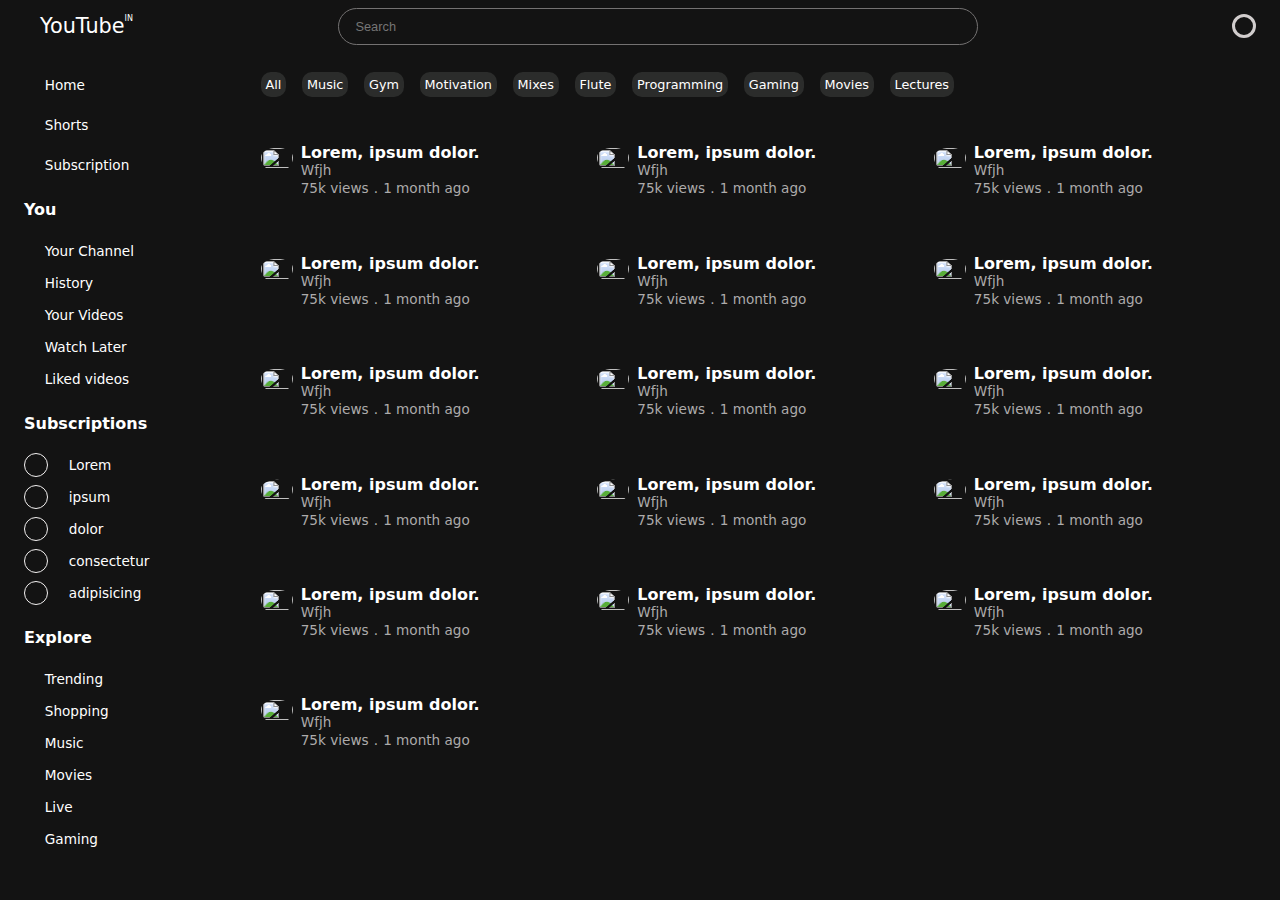
==== index.html @ 7ba743bc "Update and rename youtubeclone.html to index.html" ====
<!DOCTYPE html>
<html lang="en">
<head>
    <meta charset="UTF-8">
    <meta name="viewport" content="width=device-width, initial-scale=1.0">
    <title>Document</title>
    <link rel="stylesheet" href="youtubeclone.css">
    <link rel="preconnect" href="https://fonts.googleapis.com">
    <link rel="preconnect" href="https://fonts.gstatic.com" crossorigin>
    <link
        href="https://fonts.googleapis.com/css2?family=Josefin+Sans&family=Kanit:wght@300&family=Lato:ital@1&family=Montserrat:wght@300;400&family=Open+Sans&family=Quicksand:wght@500&family=Raleway&display=swap"
        rel="stylesheet">
    <link href="https://cdn.jsdelivr.net/npm/remixicon@3.5.0/fonts/remixicon.css" rel="stylesheet">
    <head>
    <link rel="stylesheet" href="boxicons.min.css">
</head>
</head>

<body>
    <div class="container">
        <div class="header">
            <div class="right">
                <i class="ri-menu-line"></i>
                <span id="yt">
                    <i class="ri-youtube-line"></i>
                    <span class="yt">YouTube<sup class="sup">IN</sup></span>
                </span>

            </div>
            <div class="search_bar">
                <input type="text" placeholder="Search">
            </div>
            <div class="left">
                <i class="ri-notification-fill"></i>
                <i class="ri-vidicon-line"></i>
                <span class="profile"></span>
            </div>
        </div>
        <div class="main">
            <div class="side_nav">
                <div class="common">
                    <i class="ri-home-fill"></i>
                    <span>Home</span>
                </div>
                <div class="common">
                    <i class="ri-movie-fill"></i>
                    <span>Shorts</span>
                </div>
                <div class="common">
                    <i class="ri-bank-card-2-fill"></i>
                    <span>Subscription</span>
                </div>
                <div class="common">
                    <i class="ri-profile-fill"></i>
                    <span>You</span>
                </div>
            </div>
            <div class="side_content">
                <div class="menu">
                    <a href="#" class="common">
                        <i class="ri-home-fill"></i>
                        <span>Home</span>
                    </a>
                    <a href="#" class="common">
                        <i class="ri-movie-fill"></i>
                        <span>Shorts</span>
                    </a>
                    <a href="#" class="common">
                        <i class="ri-bank-card-2-fill"></i>
                        <span>Subscription</span>
                    </a>
                </div>
                <div class="you">
                    <div class="title">
                        <div class="y">You</div>
                        <i class="ri-arrow-right-s-line"></i>
                    </div>
                    <div class="contents">
                        <a href="#" class="common">
                            <i class="ri-user-line"></i>
                            <span>Your Channel</span>
                        </a>
                        <a href="#" class="common">
                            <i class="ri-history-line"></i>
                            <span>History</span>
                        </a>
                        <a href="#" class="common">
                            <i class="ri-video-line"></i>
                            <span>Your Videos</span>
                        </a>
                        <a href="#" class="common">
                            <i class="ri-time-line"></i>
                            <span>Watch Later</span>
                        </a>
                        <a href="#" class="common">
                            <i class="ri-thumb-up-line"></i>
                            <span>Liked videos</span>
                        </a>
                    </div>
                </div>
                <div class="subscription">
                    <div class="title">
                        <div class="y">Subscriptions</div>
                    </div>
                    <div class="contents">
                        
                        <a href="#" class="common">
                            <div class="icon"></div>
                            <span>Lorem</span>
                        </a>
                        <a href="#" class="common">
                            <div class="icon"></div>
                            <span>ipsum</span>
                        </a>
                        <a href="#" class="common">
                            <div class="icon"></div>
                            <span>dolor</span>
                        </a>
                        <a href="#" class="common">
                            <div class="icon"></div>
                            <span>consectetur</span>
                        </a>
                        <a href="#" class="common">
                            <div class="icon"></div>
                            <span>adipisicing</span>
                        </a>
                    </div>
                </div>
                <div class="Explore">
                    <div class="title">
                        <div class="y">Explore</div>
                    </div>
                    <div class="contents">
                        <a href="#" class="common">
                            <i class="ri-fire-line"></i>
                            <span>Trending</span>
                        </a>
                        <a href="#" class="common">
                            <i class="ri-shopping-bag-line"></i>
                            <span>Shopping</span>
                        </a>
                        <a href="#" class="common">
                            <i class="ri-disc-line"></i>
                            <span>Music</span>
                        </a>
                        <a href="#" class="common">
                            <i class="ri-movie-2-line"></i>
                            <span>Movies</span>
                        </a>
                        <a href="#" class="common">
                            <i class="ri-wireless-charging-line"></i>
                            <span>Live</span>
                        </a>
                        <a href="#" class="common">
                            <i class="ri-playstation-line"></i>
                            <span>Gaming</span>
                        </a>
                        <a href="#" class="common">
                            <i class="ri-newspaper-line"></i>
                            <span>News</span>
                        </a>
                        <a href="#" class="common">
                            <i class="ri-trophy-line"></i>
                            <span>Sports</span>
                        </a>
                        <a href="#" class="common">
                            <i class="ri-book-open-line"></i>
                            <span>Learning</span>
                        </a>
                        <a href="#" class="common">
                            <i class="ri-handbag-line"></i>
                            <span>Fashion & Beauty</span>
                        </a>
                        <a href="#" class="common">
                            <i class="ri-mic-2-line"></i>
                            <span>Podcasts</span>
                        </a>
                    </div>
                </div>
            </div>
            <div class="video-section">
                <div class="vid-tags">
                    <div class="tags">All</div>
                    <div class="tags">Music</div>
                    <div class="tags">Gym</div>
                    <div class="tags">Motivation</div>
                    <div class="tags">Mixes</div>
                    <div class="tags">Flute</div>
                    <div class="tags">Programming</div>
                    <div class="tags">Gaming</div>
                    <div class="tags">Movies</div>
                    <div class="tags">Lectures</div>
                </div>
                <div class="videos">
                    <div class="card">
                        <img src="https://i.ytimg.com/vi/D4H28YPUZ6o/hq720.jpg?sqp=-oaymwEcCNAFEJQDSFXyq4qpAw4IARUAAIhCGAFwAcABBg==&amp;rs=AOn4CLAt7g7GT-tuCixiomehxLaDKnew3Q" alt="" class="thumbnail">
                        <div class="footer">
                            <img src="https://yt3.ggpht.com/lhl2D5uutcgkzCJZpGZeS_dE2kdn_cKEvUqWnm7Y2fQIt15qZzZ3FchIhzRkL1O9UNhvDWNoQw=s68-c-k-c0x00ffffff-no-rj" alt="" class="logo">
                            <div class="card-contents">
                                <div class="cardtitle">Lorem, ipsum dolor.</div>
                                <div class="chnlname">Wfjh</div>
                                <div class="details">
                                    <span class="views">75k views</span>
                                    <span class="dot">.</span>
                                    <span class="time">1 month ago</span>
                                </div>
                            </div>
                        </div>
                    </div>
                    <div class="card">
                        <img src="https://i.ytimg.com/vi/D4H28YPUZ6o/hq720.jpg?sqp=-oaymwEcCNAFEJQDSFXyq4qpAw4IARUAAIhCGAFwAcABBg==&amp;rs=AOn4CLAt7g7GT-tuCixiomehxLaDKnew3Q" alt="" class="thumbnail">
                        <div class="footer">
                            <img src="https://yt3.ggpht.com/lhl2D5uutcgkzCJZpGZeS_dE2kdn_cKEvUqWnm7Y2fQIt15qZzZ3FchIhzRkL1O9UNhvDWNoQw=s68-c-k-c0x00ffffff-no-rj" alt="" class="logo">
                            <div class="card-contents">
                                <div class="cardtitle">Lorem, ipsum dolor.</div>
                                <div class="chnlname">Wfjh</div>
                                <div class="details">
                                    <span class="views">75k views</span>
                                    <span class="dot">.</span>
                                    <span class="time">1 month ago</span>
                                </div>
                            </div>
                        </div>
                    </div>
                    <div class="card">
                        <img src="https://i.ytimg.com/vi/D4H28YPUZ6o/hq720.jpg?sqp=-oaymwEcCNAFEJQDSFXyq4qpAw4IARUAAIhCGAFwAcABBg==&amp;rs=AOn4CLAt7g7GT-tuCixiomehxLaDKnew3Q" alt="" class="thumbnail">
                        <div class="footer">
                            <img src="https://yt3.ggpht.com/lhl2D5uutcgkzCJZpGZeS_dE2kdn_cKEvUqWnm7Y2fQIt15qZzZ3FchIhzRkL1O9UNhvDWNoQw=s68-c-k-c0x00ffffff-no-rj" alt="" class="logo">
                            <div class="card-contents">
                                <div class="cardtitle">Lorem, ipsum dolor.</div>
                                <div class="chnlname">Wfjh</div>
                                <div class="details">
                                    <span class="views">75k views</span>
                                    <span class="dot">.</span>
                                    <span class="time">1 month ago</span>
                                </div>
                            </div>
                        </div>
                    </div>
                    <div class="card">
                        <img src="https://i.ytimg.com/vi/D4H28YPUZ6o/hq720.jpg?sqp=-oaymwEcCNAFEJQDSFXyq4qpAw4IARUAAIhCGAFwAcABBg==&amp;rs=AOn4CLAt7g7GT-tuCixiomehxLaDKnew3Q" alt="" class="thumbnail">
                        <div class="footer">
                            <img src="https://yt3.ggpht.com/lhl2D5uutcgkzCJZpGZeS_dE2kdn_cKEvUqWnm7Y2fQIt15qZzZ3FchIhzRkL1O9UNhvDWNoQw=s68-c-k-c0x00ffffff-no-rj" alt="" class="logo">
                            <div class="card-contents">
                                <div class="cardtitle">Lorem, ipsum dolor.</div>
                                <div class="chnlname">Wfjh</div>
                                <div class="details">
                                    <span class="views">75k views</span>
                                    <span class="dot">.</span>
                                    <span class="time">1 month ago</span>
                                </div>
                            </div>
                        </div>
                    </div>
                    <div class="card">
                        <img src="https://i.ytimg.com/vi/D4H28YPUZ6o/hq720.jpg?sqp=-oaymwEcCNAFEJQDSFXyq4qpAw4IARUAAIhCGAFwAcABBg==&amp;rs=AOn4CLAt7g7GT-tuCixiomehxLaDKnew3Q" alt="" class="thumbnail">
                        <div class="footer">
                            <img src="https://yt3.ggpht.com/lhl2D5uutcgkzCJZpGZeS_dE2kdn_cKEvUqWnm7Y2fQIt15qZzZ3FchIhzRkL1O9UNhvDWNoQw=s68-c-k-c0x00ffffff-no-rj" alt="" class="logo">
                            <div class="card-contents">
                                <div class="cardtitle">Lorem, ipsum dolor.</div>
                                <div class="chnlname">Wfjh</div>
                                <div class="details">
                                    <span class="views">75k views</span>
                                    <span class="dot">.</span>
                                    <span class="time">1 month ago</span>
                                </div>
                            </div>
                        </div>
                    </div>
                    <div class="card">
                        <img src="https://i.ytimg.com/vi/D4H28YPUZ6o/hq720.jpg?sqp=-oaymwEcCNAFEJQDSFXyq4qpAw4IARUAAIhCGAFwAcABBg==&amp;rs=AOn4CLAt7g7GT-tuCixiomehxLaDKnew3Q" alt="" class="thumbnail">
                        <div class="footer">
                            <img src="https://yt3.ggpht.com/lhl2D5uutcgkzCJZpGZeS_dE2kdn_cKEvUqWnm7Y2fQIt15qZzZ3FchIhzRkL1O9UNhvDWNoQw=s68-c-k-c0x00ffffff-no-rj" alt="" class="logo">
                            <div class="card-contents">
                                <div class="cardtitle">Lorem, ipsum dolor.</div>
                                <div class="chnlname">Wfjh</div>
                                <div class="details">
                                    <span class="views">75k views</span>
                                    <span class="dot">.</span>
                                    <span class="time">1 month ago</span>
                                </div>
                            </div>
                        </div>
                    </div>
                    <div class="card">
                        <img src="https://i.ytimg.com/vi/D4H28YPUZ6o/hq720.jpg?sqp=-oaymwEcCNAFEJQDSFXyq4qpAw4IARUAAIhCGAFwAcABBg==&amp;rs=AOn4CLAt7g7GT-tuCixiomehxLaDKnew3Q" alt="" class="thumbnail">
                        <div class="footer">
                            <img src="https://yt3.ggpht.com/lhl2D5uutcgkzCJZpGZeS_dE2kdn_cKEvUqWnm7Y2fQIt15qZzZ3FchIhzRkL1O9UNhvDWNoQw=s68-c-k-c0x00ffffff-no-rj" alt="" class="logo">
                            <div class="card-contents">
                                <div class="cardtitle">Lorem, ipsum dolor.</div>
                                <div class="chnlname">Wfjh</div>
                                <div class="details">
                                    <span class="views">75k views</span>
                                    <span class="dot">.</span>
                                    <span class="time">1 month ago</span>
                                </div>
                            </div>
                        </div>
                    </div>
                    <div class="card">
                        <img src="https://i.ytimg.com/vi/D4H28YPUZ6o/hq720.jpg?sqp=-oaymwEcCNAFEJQDSFXyq4qpAw4IARUAAIhCGAFwAcABBg==&amp;rs=AOn4CLAt7g7GT-tuCixiomehxLaDKnew3Q" alt="" class="thumbnail">
                        <div class="footer">
                            <img src="https://yt3.ggpht.com/lhl2D5uutcgkzCJZpGZeS_dE2kdn_cKEvUqWnm7Y2fQIt15qZzZ3FchIhzRkL1O9UNhvDWNoQw=s68-c-k-c0x00ffffff-no-rj" alt="" class="logo">
                            <div class="card-contents">
                                <div class="cardtitle">Lorem, ipsum dolor.</div>
                                <div class="chnlname">Wfjh</div>
                                <div class="details">
                                    <span class="views">75k views</span>
                                    <span class="dot">.</span>
                                    <span class="time">1 month ago</span>
                                </div>
                            </div>
                        </div>
                    </div>
                    <div class="card">
                        <img src="https://i.ytimg.com/vi/D4H28YPUZ6o/hq720.jpg?sqp=-oaymwEcCNAFEJQDSFXyq4qpAw4IARUAAIhCGAFwAcABBg==&amp;rs=AOn4CLAt7g7GT-tuCixiomehxLaDKnew3Q" alt="" class="thumbnail">
                        <div class="footer">
                            <img src="https://yt3.ggpht.com/lhl2D5uutcgkzCJZpGZeS_dE2kdn_cKEvUqWnm7Y2fQIt15qZzZ3FchIhzRkL1O9UNhvDWNoQw=s68-c-k-c0x00ffffff-no-rj" alt="" class="logo">
                            <div class="card-contents">
                                <div class="cardtitle">Lorem, ipsum dolor.</div>
                                <div class="chnlname">Wfjh</div>
                                <div class="details">
                                    <span class="views">75k views</span>
                                    <span class="dot">.</span>
                                    <span class="time">1 month ago</span>
                                </div>
                            </div>
                        </div>
                    </div>
                    <div class="card">
                        <img src="https://i.ytimg.com/vi/D4H28YPUZ6o/hq720.jpg?sqp=-oaymwEcCNAFEJQDSFXyq4qpAw4IARUAAIhCGAFwAcABBg==&amp;rs=AOn4CLAt7g7GT-tuCixiomehxLaDKnew3Q" alt="" class="thumbnail">
                        <div class="footer">
                            <img src="https://yt3.ggpht.com/lhl2D5uutcgkzCJZpGZeS_dE2kdn_cKEvUqWnm7Y2fQIt15qZzZ3FchIhzRkL1O9UNhvDWNoQw=s68-c-k-c0x00ffffff-no-rj" alt="" class="logo">
                            <div class="card-contents">
                                <div class="cardtitle">Lorem, ipsum dolor.</div>
                                <div class="chnlname">Wfjh</div>
                                <div class="details">
                                    <span class="views">75k views</span>
                                    <span class="dot">.</span>
                                    <span class="time">1 month ago</span>
                                </div>
                            </div>
                        </div>
                    </div>
                    <div class="card">
                        <img src="https://i.ytimg.com/vi/D4H28YPUZ6o/hq720.jpg?sqp=-oaymwEcCNAFEJQDSFXyq4qpAw4IARUAAIhCGAFwAcABBg==&amp;rs=AOn4CLAt7g7GT-tuCixiomehxLaDKnew3Q" alt="" class="thumbnail">
                        <div class="footer">
                            <img src="https://yt3.ggpht.com/lhl2D5uutcgkzCJZpGZeS_dE2kdn_cKEvUqWnm7Y2fQIt15qZzZ3FchIhzRkL1O9UNhvDWNoQw=s68-c-k-c0x00ffffff-no-rj" alt="" class="logo">
                            <div class="card-contents">
                                <div class="cardtitle">Lorem, ipsum dolor.</div>
                                <div class="chnlname">Wfjh</div>
                                <div class="details">
                                    <span class="views">75k views</span>
                                    <span class="dot">.</span>
                                    <span class="time">1 month ago</span>
                                </div>
                            </div>
                        </div>
                    </div>
                    <div class="card">
                        <img src="https://i.ytimg.com/vi/D4H28YPUZ6o/hq720.jpg?sqp=-oaymwEcCNAFEJQDSFXyq4qpAw4IARUAAIhCGAFwAcABBg==&amp;rs=AOn4CLAt7g7GT-tuCixiomehxLaDKnew3Q" alt="" class="thumbnail">
                        <div class="footer">
                            <img src="https://yt3.ggpht.com/lhl2D5uutcgkzCJZpGZeS_dE2kdn_cKEvUqWnm7Y2fQIt15qZzZ3FchIhzRkL1O9UNhvDWNoQw=s68-c-k-c0x00ffffff-no-rj" alt="" class="logo">
                            <div class="card-contents">
                                <div class="cardtitle">Lorem, ipsum dolor.</div>
                                <div class="chnlname">Wfjh</div>
                                <div class="details">
                                    <span class="views">75k views</span>
                                    <span class="dot">.</span>
                                    <span class="time">1 month ago</span>
                                </div>
                            </div>
                        </div>
                    </div>
                    <div class="card">
                        <img src="https://i.ytimg.com/vi/D4H28YPUZ6o/hq720.jpg?sqp=-oaymwEcCNAFEJQDSFXyq4qpAw4IARUAAIhCGAFwAcABBg==&amp;rs=AOn4CLAt7g7GT-tuCixiomehxLaDKnew3Q" alt="" class="thumbnail">
                        <div class="footer">
                            <img src="https://yt3.ggpht.com/lhl2D5uutcgkzCJZpGZeS_dE2kdn_cKEvUqWnm7Y2fQIt15qZzZ3FchIhzRkL1O9UNhvDWNoQw=s68-c-k-c0x00ffffff-no-rj" alt="" class="logo">
                            <div class="card-contents">
                                <div class="cardtitle">Lorem, ipsum dolor.</div>
                                <div class="chnlname">Wfjh</div>
                                <div class="details">
                                    <span class="views">75k views</span>
                                    <span class="dot">.</span>
                                    <span class="time">1 month ago</span>
                                </div>
                            </div>
                        </div>
                    </div>
                    <div class="card">
                        <img src="https://i.ytimg.com/vi/D4H28YPUZ6o/hq720.jpg?sqp=-oaymwEcCNAFEJQDSFXyq4qpAw4IARUAAIhCGAFwAcABBg==&amp;rs=AOn4CLAt7g7GT-tuCixiomehxLaDKnew3Q" alt="" class="thumbnail">
                        <div class="footer">
                            <img src="https://yt3.ggpht.com/lhl2D5uutcgkzCJZpGZeS_dE2kdn_cKEvUqWnm7Y2fQIt15qZzZ3FchIhzRkL1O9UNhvDWNoQw=s68-c-k-c0x00ffffff-no-rj" alt="" class="logo">
                            <div class="card-contents">
                                <div class="cardtitle">Lorem, ipsum dolor.</div>
                                <div class="chnlname">Wfjh</div>
                                <div class="details">
                                    <span class="views">75k views</span>
                                    <span class="dot">.</span>
                                    <span class="time">1 month ago</span>
                                </div>
                            </div>
                        </div>
                    </div>
                    <div class="card">
                        <img src="https://i.ytimg.com/vi/D4H28YPUZ6o/hq720.jpg?sqp=-oaymwEcCNAFEJQDSFXyq4qpAw4IARUAAIhCGAFwAcABBg==&amp;rs=AOn4CLAt7g7GT-tuCixiomehxLaDKnew3Q" alt="" class="thumbnail">
                        <div class="footer">
                            <img src="https://yt3.ggpht.com/lhl2D5uutcgkzCJZpGZeS_dE2kdn_cKEvUqWnm7Y2fQIt15qZzZ3FchIhzRkL1O9UNhvDWNoQw=s68-c-k-c0x00ffffff-no-rj" alt="" class="logo">
                            <div class="card-contents">
                                <div class="cardtitle">Lorem, ipsum dolor.</div>
                                <div class="chnlname">Wfjh</div>
                                <div class="details">
                                    <span class="views">75k views</span>
                                    <span class="dot">.</span>
                                    <span class="time">1 month ago</span>
                                </div>
                            </div>
                        </div>
                    </div>
                    <div class="card">
                        <img src="https://i.ytimg.com/vi/D4H28YPUZ6o/hq720.jpg?sqp=-oaymwEcCNAFEJQDSFXyq4qpAw4IARUAAIhCGAFwAcABBg==&amp;rs=AOn4CLAt7g7GT-tuCixiomehxLaDKnew3Q" alt="" class="thumbnail">
                        <div class="footer">
                            <img src="https://yt3.ggpht.com/lhl2D5uutcgkzCJZpGZeS_dE2kdn_cKEvUqWnm7Y2fQIt15qZzZ3FchIhzRkL1O9UNhvDWNoQw=s68-c-k-c0x00ffffff-no-rj" alt="" class="logo">
                            <div class="card-contents">
                                <div class="cardtitle">Lorem, ipsum dolor.</div>
                                <div class="chnlname">Wfjh</div>
                                <div class="details">
                                    <span class="views">75k views</span>
                                    <span class="dot">.</span>
                                    <span class="time">1 month ago</span>
                                </div>
                            </div>
                        </div>
                    </div>
                </div>
            </div>
        </div>
        </div>
    </div>
</body>
</html>
---- youtubeclone.css ----
*{
    margin: 0;
    padding: 0;
    box-sizing: border-box;
}
body{
    color: white;
    background-color: rgba(0, 0, 0, 0.925);
    height: 100vh;
}
.right{
    font-family: system-ui, -apple-system, BlinkMacSystemFont, 'Segoe UI', Roboto, Oxygen, Ubuntu, Cantarell, 'Open Sans', 'Helvetica Neue', sans-serif;
    display: flex;
    justify-content: space-between;
    gap: 1rem;
}
.right span img{
    width: 2rem;
    height: 1.8rem;
    background: transparent;
}
#yt{
    display: flex;
    flex-direction: row;
}
.ri-youtube-line{
    display: flex;
    align-items: center;
}
.yt{
    display: flex;
    align-items: center;
    font-size: 1.3rem;
    font-weight: 500;
}
.sup{
    font-size: 0.5rem;
    font-weight: 400;
    height: 1.5rem;
}
.ri-menu-line{
    font-weight: bolder;
    display: flex;
    align-items: center;
    font-size: 1.5rem;
}
.search_bar input{
    width: 50vw;
    height: 2.3rem;
    border-radius: 20px;
    border: 1px solid rgb(116, 114, 114);
    background-color: rgb(19 19 19);
    color: white;
    padding: 1rem;
}
.search_bar input:placeholder-shown{
    font-size: 0.8rem;
    padding-left: 1rem;
}
.left{
    display: flex;
    flex-direction: row;
    justify-content: space-between;
    align-items: center;
    gap: 1.5rem;
}
.profile{
    border: 0.2rem solid rgb(209, 205, 205);
    border-radius: 50%;
    width: 1.5rem;
    height: 1.5rem;
}
.left .ri-notification-line, .ri-vidicon-line{
    font-size: 1.5rem;
}
.header{
    display: flex;
    justify-content: space-between;
    /* box-sizing: border-box; */
    padding: 0.5rem 1.5rem;
    /* position: fixed; */
}
.menu a, .contents a{
    text-decoration: none;
    color: white;
    font-size: 0.85rem;
    font-family: system-ui, -apple-system, BlinkMacSystemFont, 'Segoe UI', Roboto, Oxygen, Ubuntu, Cantarell, 'Open Sans', 'Helvetica Neue', sans-serif;
    font-weight: 400;
}
.menu{
    display: flex;
    flex-direction: column;
    gap: 0.5rem;
}
.common{
    display: flex;
    flex-direction: row;
    align-items: center;
    /* border: 1px solid; */
    gap: 1.3rem;
    width: 100%;
    height: 2rem;
    border-radius: 10px;
}
.common:focus{
    background-color: rgb(125, 128, 125);
}
.ri-home-fill, .ri-profile-fill, .ri-movie-fill, .ri-bank-card-2-fill, .ri-user-line, .ri-history-line, .ri-video-line, .ri-time-line, .ri-thumb-up-line, .ri-fire-line, .ri-shopping-bag-line, .ri-disc-line, .ri-movie-2-line, .ri-wireless-charging-line, .ri-playstation-line, .ri-newspaper-line, .ri-trophy-line, .ri-book-open-line, .ri-handbag-line, .ri-mic-2-line{
    font-size: 1.2rem;
    display: flex;
    align-items: center;
    font-weight: lighter;
}
.title{
    font-family: system-ui, -apple-system, BlinkMacSystemFont, 'Segoe UI', Roboto, Oxygen, Ubuntu, Cantarell, 'Open Sans', 'Helvetica Neue', sans-serif;
    display: flex;
    flex-direction: row;
    gap: 0.5rem;
    font-size: 1rem;
    font-weight: 600;
    padding: 1.2rem 0rem 1rem;
}
.ri-arrow-right-s-line{
    display: flex;
    align-items: center;
}
.contents{
    font-family: system-ui, -apple-system, BlinkMacSystemFont, 'Segoe UI', Roboto, Oxygen, Ubuntu, Cantarell, 'Open Sans', 'Helvetica Neue', sans-serif;
    display: flex;
    flex-direction: column;
    font-size: 0.85rem;
    font-weight: 500;
    border-radius: 10px;
}
.icon{
    border: 1px solid rgb(243, 241, 241);
    border-radius: 50%;
    width: 1.5rem;
    height: 1.5rem;
}
.side_content::-webkit-scrollbar{
    width: 0.3rem;
    background-color: rgb(19 19 19);
}
.side_content::-webkit-scrollbar-thumb{
    background-color: rgb(87, 84, 84);
    border-radius: 15px;
}
.video-section::-webkit-scrollbar{
    width: 0.3rem;
    background-color: rgb(19 19 19);
}
.video-section::-webkit-scrollbar-thumb{
    background-color: rgb(87, 84, 84);
    border-radius: 15px;
}
/* .you{
    padding-top: 2rem;
} */
/* .subscription, .Explore, .you{
    padding-top: 1rem;
} */
.menu, .subscription, .Explore, .you{
    /* padding: 1.2rem 1.5rem; */
    width: 100%;
}
.side_content{
    padding: 1rem 1.5rem; 
    width: 22%;
    /* position: relative; */
    height: 90vh;
    overflow: auto;
}
.main{
    display: flex;
}
.common:hover{
    background-color: rgb(63, 61, 61);
}
.tags{
    width: auto;
    font-family: system-ui, -apple-system, BlinkMacSystemFont, 'Segoe UI', Roboto, Oxygen, Ubuntu, Cantarell, 'Open Sans', 'Helvetica Neue', sans-serif;
    font-size: 0.8rem;
    box-sizing: border-box;
    padding: 0.3rem;
    border-radius: 10px;
    background-color: rgba(127, 131, 127, 0.233);
    font-weight: 500;
}
.tags:hover{
    background-color: rgba(127, 131, 127, 0.473);
    cursor:pointer;
}
.vid-tags{
    display: flex;
    gap: 1rem;
    width: 100%;
    overflow: auto;
    /* border: 1px solid; */
    padding: 1.2rem 0rem
}
.video-section{
    margin: 0;
    padding: 0rem 1.5rem;
    width: 100%;
    height: 90vh;
    overflow: auto;
}
.footer{
    display: flex;
}
.card-contents{
    font-family: system-ui, -apple-system, BlinkMacSystemFont, 'Segoe UI', Roboto, Oxygen, Ubuntu, Cantarell, 'Open Sans', 'Helvetica Neue', sans-serif;
    padding: 0rem 0.5rem;
}
.cardtitle{
    font-size: 1rem;
    font-weight: 600;
}
.chnlname, .views, .time, .dot{
    font-size: 0.85rem;
    color: rgb(173, 171, 171);
}
.logo{
    width: 2rem;
    height: 100%;
    /* border: 1px solid ; */
    border-radius: 50%;
    padding: 0.3rem 0rem 0rem;
}
.videos{
    display: grid;
    grid-template-columns: repeat(3, 1fr);
    gap: 0.9rem;
    padding: 0.6rem 0rem;
}
.thumbnail{
    width: 100%;
    border-radius: 15px;
}
.card{
    padding: 0rem 0rem 1.5rem;
}
.side_nav{
    display: none;
}
@media (max-width: 1131px){
    .videos{
        grid-template-columns: repeat(3, 1fr);
    }
    .side_content{
        display: none;
    }
    .ri-menu-line:hover .side_content{
        display: flex;
        position: absolute;
        z-index: 1;
        top: 0;
        left: 0;
    }
    .side_nav{
        display: flex;
        flex-direction: column;
        /* border: 1px solid; */
        width: 5rem;
        padding: 0.5rem 0.7rem;
    }
    .common{
        flex-direction: column;
        font-size: 0.55rem;
        font-family: system-ui, -apple-system, BlinkMacSystemFont, 'Segoe UI', Roboto, Oxygen, Ubuntu, Cantarell, 'Open Sans', 'Helvetica Neue', sans-serif;
        height: 4rem;
        align-items: center;
        justify-content: center;
        gap: 0.3rem;
        /* border: 1px solid; */
    }
    .ri-menu-line{
        font-weight: lighter;
    }
    .yt, .ri-vidicon-line{
        font-size: 1rem;
    }
}
@media (max-width:768px){
    .videos{
        grid-template-columns: repeat(2, 1fr);
    }
}
@media (max-width: 850px){
    .cardtitle{
        font-size: 0.89rem;
    }
    .chnlname, .views, .time{
        font-size: 0.7rem;
    }
}
@media (max-width: 678px){
    .right{
        width: 8rem;
    }
    .search_bar input{
        width: 100%;
    }
}
@media (max-width: 550px){
    .ri-menu-line, .ri-notification-fill, .ri-vidicon-line{
        font-size: 0.7rem;
    }
    .right{
        padding: 0.2rem 0rem;
        justify-content: center;
        width: 6rem;
        height: 100%;
    }
    .left{
        width: 3rem;
        gap: 0.4rem;
    }
    .yt{
        width: 100%;
        font-size: 0.65rem;
    }
    .profile{
        width: 0.8rem;
        height: 0.8rem;
    }
    .common{
        font-size: 0.5rem;
        height: 3rem;
    }
    .ri-home-fill, .ri-movie-fill, .ri-bank-card-2-fill, .ri-profile-fill{
        font-size: 0.7rem;
    }
    .side_nav{
        padding: 0.8rem 0rem;
    }
}
@media (max-width: 498px){
    .search_bar{
        width: 8.5rem;
    }
    .videos{
        grid-template-columns: repeat(1, 1fr);
    }
}
@media (max-width:547px){
    .cardtitle{
        font-size: 0.65rem;
    }
    .chnlname, .views, .time{
        font-size: 0.6rem;
    }
}
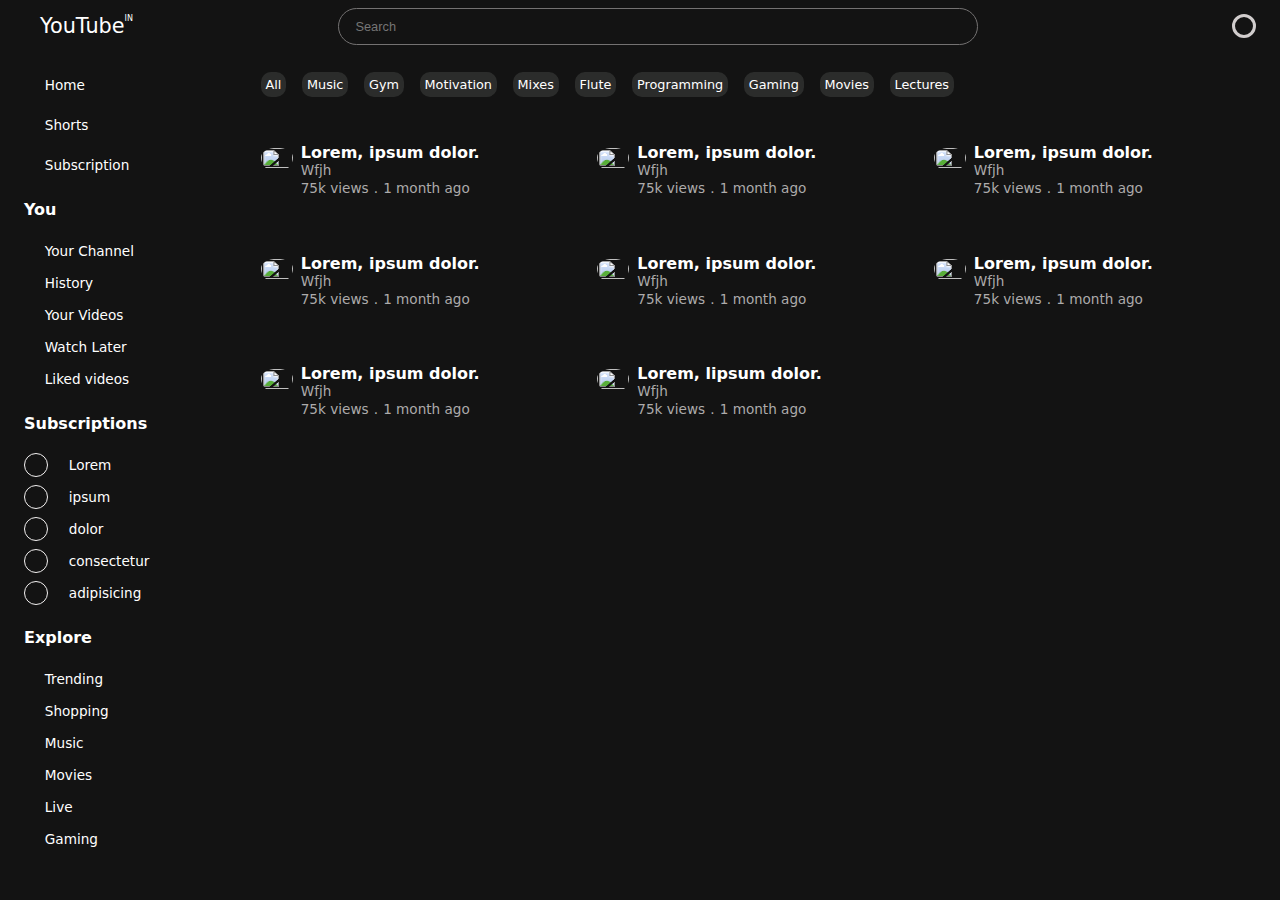
==== commit 976b8012: "Update index.html" ====
--- a/index.html
+++ b/index.html
@@ -1,5 +1,6 @@
 <!DOCTYPE html>
 <html lang="en">
+
 <head>
     <meta charset="UTF-8">
     <meta name="viewport" content="width=device-width, initial-scale=1.0">
@@ -11,9 +12,10 @@
         href="https://fonts.googleapis.com/css2?family=Josefin+Sans&family=Kanit:wght@300&family=Lato:ital@1&family=Montserrat:wght@300;400&family=Open+Sans&family=Quicksand:wght@500&family=Raleway&display=swap"
         rel="stylesheet">
     <link href="https://cdn.jsdelivr.net/npm/remixicon@3.5.0/fonts/remixicon.css" rel="stylesheet">
+
     <head>
-    <link rel="stylesheet" href="boxicons.min.css">
-</head>
+        <link rel="stylesheet" href="boxicons.min.css">
+    </head>
 </head>
 
 <body>
@@ -103,7 +105,7 @@
                         <div class="y">Subscriptions</div>
                     </div>
                     <div class="contents">
-                        
+
                         <a href="#" class="common">
                             <div class="icon"></div>
                             <span>Lorem</span>
@@ -193,249 +195,146 @@
                 </div>
                 <div class="videos">
                     <div class="card">
-                        <img src="https://i.ytimg.com/vi/D4H28YPUZ6o/hq720.jpg?sqp=-oaymwEcCNAFEJQDSFXyq4qpAw4IARUAAIhCGAFwAcABBg==&amp;rs=AOn4CLAt7g7GT-tuCixiomehxLaDKnew3Q" alt="" class="thumbnail">
-                        <div class="footer">
-                            <img src="https://yt3.ggpht.com/lhl2D5uutcgkzCJZpGZeS_dE2kdn_cKEvUqWnm7Y2fQIt15qZzZ3FchIhzRkL1O9UNhvDWNoQw=s68-c-k-c0x00ffffff-no-rj" alt="" class="logo">
-                            <div class="card-contents">
-                                <div class="cardtitle">Lorem, ipsum dolor.</div>
-                                <div class="chnlname">Wfjh</div>
-                                <div class="details">
-                                    <span class="views">75k views</span>
-                                    <span class="dot">.</span>
-                                    <span class="time">1 month ago</span>
-                                </div>
-                            </div>
-                        </div>
-                    </div>
-                    <div class="card">
-                        <img src="https://i.ytimg.com/vi/D4H28YPUZ6o/hq720.jpg?sqp=-oaymwEcCNAFEJQDSFXyq4qpAw4IARUAAIhCGAFwAcABBg==&amp;rs=AOn4CLAt7g7GT-tuCixiomehxLaDKnew3Q" alt="" class="thumbnail">
-                        <div class="footer">
-                            <img src="https://yt3.ggpht.com/lhl2D5uutcgkzCJZpGZeS_dE2kdn_cKEvUqWnm7Y2fQIt15qZzZ3FchIhzRkL1O9UNhvDWNoQw=s68-c-k-c0x00ffffff-no-rj" alt="" class="logo">
-                            <div class="card-contents">
-                                <div class="cardtitle">Lorem, ipsum dolor.</div>
-                                <div class="chnlname">Wfjh</div>
-                                <div class="details">
-                                    <span class="views">75k views</span>
-                                    <span class="dot">.</span>
-                                    <span class="time">1 month ago</span>
-                                </div>
-                            </div>
-                        </div>
-                    </div>
-                    <div class="card">
-                        <img src="https://i.ytimg.com/vi/D4H28YPUZ6o/hq720.jpg?sqp=-oaymwEcCNAFEJQDSFXyq4qpAw4IARUAAIhCGAFwAcABBg==&amp;rs=AOn4CLAt7g7GT-tuCixiomehxLaDKnew3Q" alt="" class="thumbnail">
-                        <div class="footer">
-                            <img src="https://yt3.ggpht.com/lhl2D5uutcgkzCJZpGZeS_dE2kdn_cKEvUqWnm7Y2fQIt15qZzZ3FchIhzRkL1O9UNhvDWNoQw=s68-c-k-c0x00ffffff-no-rj" alt="" class="logo">
-                            <div class="card-contents">
-                                <div class="cardtitle">Lorem, ipsum dolor.</div>
-                                <div class="chnlname">Wfjh</div>
-                                <div class="details">
-                                    <span class="views">75k views</span>
-                                    <span class="dot">.</span>
-                                    <span class="time">1 month ago</span>
-                                </div>
-                            </div>
-                        </div>
-                    </div>
-                    <div class="card">
-                        <img src="https://i.ytimg.com/vi/D4H28YPUZ6o/hq720.jpg?sqp=-oaymwEcCNAFEJQDSFXyq4qpAw4IARUAAIhCGAFwAcABBg==&amp;rs=AOn4CLAt7g7GT-tuCixiomehxLaDKnew3Q" alt="" class="thumbnail">
-                        <div class="footer">
-                            <img src="https://yt3.ggpht.com/lhl2D5uutcgkzCJZpGZeS_dE2kdn_cKEvUqWnm7Y2fQIt15qZzZ3FchIhzRkL1O9UNhvDWNoQw=s68-c-k-c0x00ffffff-no-rj" alt="" class="logo">
-                            <div class="card-contents">
-                                <div class="cardtitle">Lorem, ipsum dolor.</div>
-                                <div class="chnlname">Wfjh</div>
-                                <div class="details">
-                                    <span class="views">75k views</span>
-                                    <span class="dot">.</span>
-                                    <span class="time">1 month ago</span>
-                                </div>
-                            </div>
-                        </div>
-                    </div>
-                    <div class="card">
-                        <img src="https://i.ytimg.com/vi/D4H28YPUZ6o/hq720.jpg?sqp=-oaymwEcCNAFEJQDSFXyq4qpAw4IARUAAIhCGAFwAcABBg==&amp;rs=AOn4CLAt7g7GT-tuCixiomehxLaDKnew3Q" alt="" class="thumbnail">
-                        <div class="footer">
-                            <img src="https://yt3.ggpht.com/lhl2D5uutcgkzCJZpGZeS_dE2kdn_cKEvUqWnm7Y2fQIt15qZzZ3FchIhzRkL1O9UNhvDWNoQw=s68-c-k-c0x00ffffff-no-rj" alt="" class="logo">
-                            <div class="card-contents">
-                                <div class="cardtitle">Lorem, ipsum dolor.</div>
-                                <div class="chnlname">Wfjh</div>
-                                <div class="details">
-                                    <span class="views">75k views</span>
-                                    <span class="dot">.</span>
-                                    <span class="time">1 month ago</span>
-                                </div>
-                            </div>
-                        </div>
-                    </div>
-                    <div class="card">
-                        <img src="https://i.ytimg.com/vi/D4H28YPUZ6o/hq720.jpg?sqp=-oaymwEcCNAFEJQDSFXyq4qpAw4IARUAAIhCGAFwAcABBg==&amp;rs=AOn4CLAt7g7GT-tuCixiomehxLaDKnew3Q" alt="" class="thumbnail">
-                        <div class="footer">
-                            <img src="https://yt3.ggpht.com/lhl2D5uutcgkzCJZpGZeS_dE2kdn_cKEvUqWnm7Y2fQIt15qZzZ3FchIhzRkL1O9UNhvDWNoQw=s68-c-k-c0x00ffffff-no-rj" alt="" class="logo">
-                            <div class="card-contents">
-                                <div class="cardtitle">Lorem, ipsum dolor.</div>
-                                <div class="chnlname">Wfjh</div>
-                                <div class="details">
-                                    <span class="views">75k views</span>
-                                    <span class="dot">.</span>
-                                    <span class="time">1 month ago</span>
-                                </div>
-                            </div>
-                        </div>
-                    </div>
-                    <div class="card">
-                        <img src="https://i.ytimg.com/vi/D4H28YPUZ6o/hq720.jpg?sqp=-oaymwEcCNAFEJQDSFXyq4qpAw4IARUAAIhCGAFwAcABBg==&amp;rs=AOn4CLAt7g7GT-tuCixiomehxLaDKnew3Q" alt="" class="thumbnail">
-                        <div class="footer">
-                            <img src="https://yt3.ggpht.com/lhl2D5uutcgkzCJZpGZeS_dE2kdn_cKEvUqWnm7Y2fQIt15qZzZ3FchIhzRkL1O9UNhvDWNoQw=s68-c-k-c0x00ffffff-no-rj" alt="" class="logo">
-                            <div class="card-contents">
-                                <div class="cardtitle">Lorem, ipsum dolor.</div>
-                                <div class="chnlname">Wfjh</div>
-                                <div class="details">
-                                    <span class="views">75k views</span>
-                                    <span class="dot">.</span>
-                                    <span class="time">1 month ago</span>
-                                </div>
-                            </div>
-                        </div>
-                    </div>
-                    <div class="card">
-                        <img src="https://i.ytimg.com/vi/D4H28YPUZ6o/hq720.jpg?sqp=-oaymwEcCNAFEJQDSFXyq4qpAw4IARUAAIhCGAFwAcABBg==&amp;rs=AOn4CLAt7g7GT-tuCixiomehxLaDKnew3Q" alt="" class="thumbnail">
-                        <div class="footer">
-                            <img src="https://yt3.ggpht.com/lhl2D5uutcgkzCJZpGZeS_dE2kdn_cKEvUqWnm7Y2fQIt15qZzZ3FchIhzRkL1O9UNhvDWNoQw=s68-c-k-c0x00ffffff-no-rj" alt="" class="logo">
-                            <div class="card-contents">
-                                <div class="cardtitle">Lorem, ipsum dolor.</div>
-                                <div class="chnlname">Wfjh</div>
-                                <div class="details">
-                                    <span class="views">75k views</span>
-                                    <span class="dot">.</span>
-                                    <span class="time">1 month ago</span>
-                                </div>
-                            </div>
-                        </div>
-                    </div>
-                    <div class="card">
-                        <img src="https://i.ytimg.com/vi/D4H28YPUZ6o/hq720.jpg?sqp=-oaymwEcCNAFEJQDSFXyq4qpAw4IARUAAIhCGAFwAcABBg==&amp;rs=AOn4CLAt7g7GT-tuCixiomehxLaDKnew3Q" alt="" class="thumbnail">
-                        <div class="footer">
-                            <img src="https://yt3.ggpht.com/lhl2D5uutcgkzCJZpGZeS_dE2kdn_cKEvUqWnm7Y2fQIt15qZzZ3FchIhzRkL1O9UNhvDWNoQw=s68-c-k-c0x00ffffff-no-rj" alt="" class="logo">
-                            <div class="card-contents">
-                                <div class="cardtitle">Lorem, ipsum dolor.</div>
-                                <div class="chnlname">Wfjh</div>
-                                <div class="details">
-                                    <span class="views">75k views</span>
-                                    <span class="dot">.</span>
-                                    <span class="time">1 month ago</span>
-                                </div>
-                            </div>
-                        </div>
-                    </div>
-                    <div class="card">
-                        <img src="https://i.ytimg.com/vi/D4H28YPUZ6o/hq720.jpg?sqp=-oaymwEcCNAFEJQDSFXyq4qpAw4IARUAAIhCGAFwAcABBg==&amp;rs=AOn4CLAt7g7GT-tuCixiomehxLaDKnew3Q" alt="" class="thumbnail">
-                        <div class="footer">
-                            <img src="https://yt3.ggpht.com/lhl2D5uutcgkzCJZpGZeS_dE2kdn_cKEvUqWnm7Y2fQIt15qZzZ3FchIhzRkL1O9UNhvDWNoQw=s68-c-k-c0x00ffffff-no-rj" alt="" class="logo">
-                            <div class="card-contents">
-                                <div class="cardtitle">Lorem, ipsum dolor.</div>
-                                <div class="chnlname">Wfjh</div>
-                                <div class="details">
-                                    <span class="views">75k views</span>
-                                    <span class="dot">.</span>
-                                    <span class="time">1 month ago</span>
-                                </div>
-                            </div>
-                        </div>
-                    </div>
-                    <div class="card">
-                        <img src="https://i.ytimg.com/vi/D4H28YPUZ6o/hq720.jpg?sqp=-oaymwEcCNAFEJQDSFXyq4qpAw4IARUAAIhCGAFwAcABBg==&amp;rs=AOn4CLAt7g7GT-tuCixiomehxLaDKnew3Q" alt="" class="thumbnail">
-                        <div class="footer">
-                            <img src="https://yt3.ggpht.com/lhl2D5uutcgkzCJZpGZeS_dE2kdn_cKEvUqWnm7Y2fQIt15qZzZ3FchIhzRkL1O9UNhvDWNoQw=s68-c-k-c0x00ffffff-no-rj" alt="" class="logo">
-                            <div class="card-contents">
-                                <div class="cardtitle">Lorem, ipsum dolor.</div>
-                                <div class="chnlname">Wfjh</div>
-                                <div class="details">
-                                    <span class="views">75k views</span>
-                                    <span class="dot">.</span>
-                                    <span class="time">1 month ago</span>
-                                </div>
-                            </div>
-                        </div>
-                    </div>
-                    <div class="card">
-                        <img src="https://i.ytimg.com/vi/D4H28YPUZ6o/hq720.jpg?sqp=-oaymwEcCNAFEJQDSFXyq4qpAw4IARUAAIhCGAFwAcABBg==&amp;rs=AOn4CLAt7g7GT-tuCixiomehxLaDKnew3Q" alt="" class="thumbnail">
-                        <div class="footer">
-                            <img src="https://yt3.ggpht.com/lhl2D5uutcgkzCJZpGZeS_dE2kdn_cKEvUqWnm7Y2fQIt15qZzZ3FchIhzRkL1O9UNhvDWNoQw=s68-c-k-c0x00ffffff-no-rj" alt="" class="logo">
-                            <div class="card-contents">
-                                <div class="cardtitle">Lorem, ipsum dolor.</div>
-                                <div class="chnlname">Wfjh</div>
-                                <div class="details">
-                                    <span class="views">75k views</span>
-                                    <span class="dot">.</span>
-                                    <span class="time">1 month ago</span>
-                                </div>
-                            </div>
-                        </div>
-                    </div>
-                    <div class="card">
-                        <img src="https://i.ytimg.com/vi/D4H28YPUZ6o/hq720.jpg?sqp=-oaymwEcCNAFEJQDSFXyq4qpAw4IARUAAIhCGAFwAcABBg==&amp;rs=AOn4CLAt7g7GT-tuCixiomehxLaDKnew3Q" alt="" class="thumbnail">
-                        <div class="footer">
-                            <img src="https://yt3.ggpht.com/lhl2D5uutcgkzCJZpGZeS_dE2kdn_cKEvUqWnm7Y2fQIt15qZzZ3FchIhzRkL1O9UNhvDWNoQw=s68-c-k-c0x00ffffff-no-rj" alt="" class="logo">
-                            <div class="card-contents">
-                                <div class="cardtitle">Lorem, ipsum dolor.</div>
-                                <div class="chnlname">Wfjh</div>
-                                <div class="details">
-                                    <span class="views">75k views</span>
-                                    <span class="dot">.</span>
-                                    <span class="time">1 month ago</span>
-                                </div>
-                            </div>
-                        </div>
-                    </div>
-                    <div class="card">
-                        <img src="https://i.ytimg.com/vi/D4H28YPUZ6o/hq720.jpg?sqp=-oaymwEcCNAFEJQDSFXyq4qpAw4IARUAAIhCGAFwAcABBg==&amp;rs=AOn4CLAt7g7GT-tuCixiomehxLaDKnew3Q" alt="" class="thumbnail">
-                        <div class="footer">
-                            <img src="https://yt3.ggpht.com/lhl2D5uutcgkzCJZpGZeS_dE2kdn_cKEvUqWnm7Y2fQIt15qZzZ3FchIhzRkL1O9UNhvDWNoQw=s68-c-k-c0x00ffffff-no-rj" alt="" class="logo">
-                            <div class="card-contents">
-                                <div class="cardtitle">Lorem, ipsum dolor.</div>
-                                <div class="chnlname">Wfjh</div>
-                                <div class="details">
-                                    <span class="views">75k views</span>
-                                    <span class="dot">.</span>
-                                    <span class="time">1 month ago</span>
-                                </div>
-                            </div>
-                        </div>
-                    </div>
-                    <div class="card">
-                        <img src="https://i.ytimg.com/vi/D4H28YPUZ6o/hq720.jpg?sqp=-oaymwEcCNAFEJQDSFXyq4qpAw4IARUAAIhCGAFwAcABBg==&amp;rs=AOn4CLAt7g7GT-tuCixiomehxLaDKnew3Q" alt="" class="thumbnail">
-                        <div class="footer">
-                            <img src="https://yt3.ggpht.com/lhl2D5uutcgkzCJZpGZeS_dE2kdn_cKEvUqWnm7Y2fQIt15qZzZ3FchIhzRkL1O9UNhvDWNoQw=s68-c-k-c0x00ffffff-no-rj" alt="" class="logo">
-                            <div class="card-contents">
-                                <div class="cardtitle">Lorem, ipsum dolor.</div>
-                                <div class="chnlname">Wfjh</div>
-                                <div class="details">
-                                    <span class="views">75k views</span>
-                                    <span class="dot">.</span>
-                                    <span class="time">1 month ago</span>
-                                </div>
-                            </div>
-                        </div>
-                    </div>
-                    <div class="card">
-                        <img src="https://i.ytimg.com/vi/D4H28YPUZ6o/hq720.jpg?sqp=-oaymwEcCNAFEJQDSFXyq4qpAw4IARUAAIhCGAFwAcABBg==&amp;rs=AOn4CLAt7g7GT-tuCixiomehxLaDKnew3Q" alt="" class="thumbnail">
-                        <div class="footer">
-                            <img src="https://yt3.ggpht.com/lhl2D5uutcgkzCJZpGZeS_dE2kdn_cKEvUqWnm7Y2fQIt15qZzZ3FchIhzRkL1O9UNhvDWNoQw=s68-c-k-c0x00ffffff-no-rj" alt="" class="logo">
-                            <div class="card-contents">
-                                <div class="cardtitle">Lorem, ipsum dolor.</div>
-                                <div class="chnlname">Wfjh</div>
-                                <div class="details">
-                                    <span class="views">75k views</span>
-                                    <span class="dot">.</span>
-                                    <span class="time">1 month ago</span>
-                                </div>
-                            </div>
-                        </div>
-                    </div>
-                </div>
-            </div>
-        </div>
+                        <img src="https://i.ytimg.com/vi/D4H28YPUZ6o/hq720.jpg?sqp=-oaymwEcCNAFEJQDSFXyq4qpAw4IARUAAIhCGAFwAcABBg==&amp;rs=AOn4CLAt7g7GT-tuCixiomehxLaDKnew3Q"
+                            alt="" class="thumbnail">
+                        <div class="footer">
+                            <img src="https://yt3.ggpht.com/lhl2D5uutcgkzCJZpGZeS_dE2kdn_cKEvUqWnm7Y2fQIt15qZzZ3FchIhzRkL1O9UNhvDWNoQw=s68-c-k-c0x00ffffff-no-rj"
+                                alt="" class="logo">
+                            <div class="card-contents">
+                                <div class="cardtitle">Lorem, ipsum dolor.</div>
+                                <div class="chnlname">Wfjh</div>
+                                <div class="details">
+                                    <span class="views">75k views</span>
+                                    <span class="dot">.</span>
+                                    <span class="time">1 month ago</span>
+                                </div>
+                            </div>
+                        </div>
+                    </div>
+                    <div class="card">
+                        <img src="	https://i.ytimg.com/vi/YsCqO6sUfKA/hq720.jpg?sqp=-…AFwAcABBg==&rs=AOn4CLDqqAejSDx3CoMCNzUd_h5eQCUpcw"
+                            alt="" class="thumbnail">
+                        <div class="footer">
+                            <img src="	https://yt3.ggpht.com/8kLOyBSUULEGyNcrxaw2Gl7J-7cn…qDayqB9y2rq1HoNiLxKz0Mg=s68-c-k-c0x00ffffff-no-rj"
+                                alt="" class="logo">
+                            <div class="card-contents">
+                                <div class="cardtitle">Lorem, ipsum dolor.</div>
+                                <div class="chnlname">Wfjh</div>
+                                <div class="details">
+                                    <span class="views">75k views</span>
+                                    <span class="dot">.</span>
+                                    <span class="time">1 month ago</span>
+                                </div>
+                            </div>
+                        </div>
+                    </div>
+                    <div class="card">
+                        <img src="	https://i.ytimg.com/vi/sX3Lw9xHdSk/hq720.jpg?sqp=-…AFwAcABBg==&rs=AOn4CLBoJNr2tVnBIzjPHq1KTXtGoLS0lw"
+                            alt="" class="thumbnail">
+                        <div class="footer">
+                            <img src="	https://yt3.ggpht.com/TXRAV06rOa2DLxZpCMoBbFEsKb9r…XwmraB2CLPDN52tmMYW-1OA=s68-c-k-c0x00ffffff-no-rj"
+                                alt="" class="logo">
+                            <div class="card-contents">
+                                <div class="cardtitle">Lorem, ipsum dolor.</div>
+                                <div class="chnlname">Wfjh</div>
+                                <div class="details">
+                                    <span class="views">75k views</span>
+                                    <span class="dot">.</span>
+                                    <span class="time">1 month ago</span>
+                                </div>
+                            </div>
+                        </div>
+                    </div>
+                    <div class="card">
+                        <img src="	https://i.ytimg.com/vi/pYS86kzSYPc/hq720.jpg?sqp=-…AFwAcABBg==&rs=AOn4CLBz3rHtchYAa3DsvSIEjYbMCwSO8w
+                        " alt="" class="thumbnail">
+                        <div class="footer">
+                            <img src="	https://yt3.ggpht.com/RtfXPe1z_mEYpJZNjO6SMOy3tTLH…mw81WIOjEq2IsrAs0EDmlAg=s68-c-k-c0x00ffffff-no-rj"
+                                alt="" class="logo">
+                            <div class="card-contents">
+                                <div class="cardtitle">Lorem, ipsum dolor.</div>
+                                <div class="chnlname">Wfjh</div>
+                                <div class="details">
+                                    <span class="views">75k views</span>
+                                    <span class="dot">.</span>
+                                    <span class="time">1 month ago</span>
+                                </div>
+                            </div>
+                        </div>
+                    </div>
+                    <div class="card">
+                        <img src="	https://i.ytimg.com/vi/o3D-u1NPGa4/hq720.jpg?sqp=-…RhlIFAoSTAP&rs=AOn4CLDgNXrLRbSMqO_XURUzGZTo_Yb33g"
+                            alt="" class="thumbnail">
+                        <div class="footer">
+                            <img src="	https://yt3.ggpht.com/hKL5CoiH5BDnSMFQLRuuM4NB7ikF…_fgK-C5EKJDvOjXL05sQSce=s68-c-k-c0x00ffffff-no-rj"
+                                alt="" class="logo">
+                            <div class="card-contents">
+                                <div class="cardtitle">Lorem, ipsum dolor.</div>
+                                <div class="chnlname">Wfjh</div>
+                                <div class="details">
+                                    <span class="views">75k views</span>
+                                    <span class="dot">.</span>
+                                    <span class="time">1 month ago</span>
+                                </div>
+                            </div>
+                        </div>
+                    </div>
+                    <div class="card">
+                        <img src="	https://i.ytimg.com/vi/7PAk1wsy3VI/hq720.jpg?sqp=-…AFwAcABBg==&rs=AOn4CLD07tepkiT-hTn1lf1IeBHhOdsOWA"
+                            alt="" class="thumbnail">
+                        <div class="footer">
+                            <img src="	https://yt3.ggpht.com/4KTXok0dyK0rlz_5hTjOePeAEpoi…efdTKzYugksBjmTjtg6Ty_Q=s68-c-k-c0x00ffffff-no-rj"
+                                alt="" class="logo">
+                            <div class="card-contents">
+                                <div class="cardtitle">Lorem, ipsum dolor.</div>
+                                <div class="chnlname">Wfjh</div>
+                                <div class="details">
+                                    <span class="views">75k views</span>
+                                    <span class="dot">.</span>
+                                    <span class="time">1 month ago</span>
+                                </div>
+                            </div>
+                        </div>
+                    </div>
+                    <div class="card">
+                        <img src="	https://i.ytimg.com/vi/vzLu82DvAWY/hq720.jpg?sqp=-…AFwAcABBg==&rs=AOn4CLBihUZv47XxvHkuxWaRHv6vEjAhxg"
+                            alt="" class="thumbnail">
+                        <div class="footer">
+                            <img src="https://yt3.ggpht.com/_HZobKYYKkvwumRSDgEmRIurfg4Y…GdTU1NgyuaEor6tKsSeY7Pg=s68-c-k-c0x00ffffff-no-rj
+                            " alt="" class="logo">
+                            <div class="card-contents">
+                                <div class="cardtitle">Lorem, ipsum dolor.</div>
+                                <div class="chnlname">Wfjh</div>
+                                <div class="details">
+                                    <span class="views">75k views</span>
+                                    <span class="dot">.</span>
+                                    <span class="time">1 month ago</span>
+                                </div>
+                            </div>
+                        </div>
+                    </div>
+                    <div class="card">
+                        <img src="https://i.ytimg.com/vi/EgTP27g_eDM/hq720.jpg?sqp=-…AFwAcABBg==&rs=AOn4CLDfC5vgNbh6_13HWPf30f8maZ5JOg"
+                            alt="" class="thumbnail">
+                        <div class="footer">
+                            <img src="	https://yt3.ggpht.com/oVSuJbeBX7sTZz3CuQNRO5Gm-sZs…zfVLMyRtHru_ysUEiEhDHqY=s68-c-k-c0x00ffffff-no-rj"
+                                alt="" class="logo">
+                            <div class="card-contents">
+                                <div class="cardtitle">Lorem, lipsum dolor.</div>
+                                <div class="chnlname">Wfjh</div>
+                                <div class="details">
+                                    <span class="views">75k views</span>
+                                    <span class="dot">.</span>
+                                    <span class="time">1 month ago</span>
+                                </div>
+                            </div>
+                        </div>
+                    </div>
+                </div>
+            </div>
         </div>
     </div>
+    </div>
 </body>
+
 </html>
